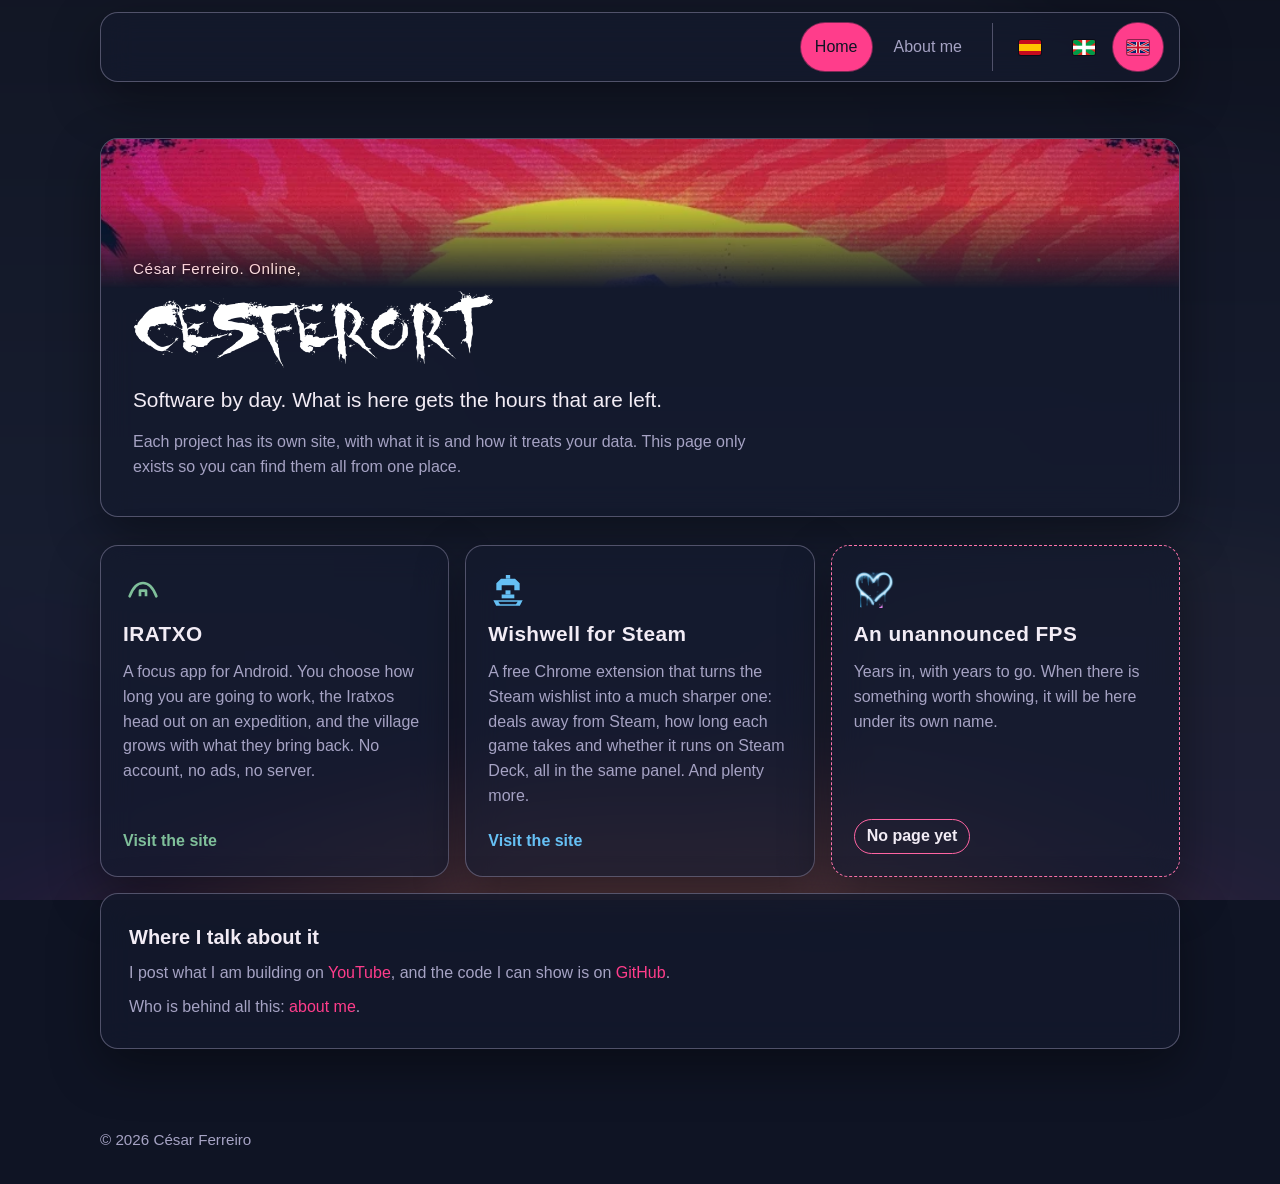
==== en.html @ ec969061 "La página personal, con las banderas y el logo en blanco." ====
<!DOCTYPE html>
<html lang="en" translate="no">
<head>
  <meta charset="utf-8">
  <meta name="google" content="notranslate">
  <meta name="viewport" content="width=device-width, initial-scale=1">
  <title>Cesferort</title>
  <meta name="description" content="César Ferreiro, Cesferort online. Software by day; games and tools in the hours that are left. Every project lives here.">
  <link rel="canonical" href="https://cesferort.github.io/en.html">
  <meta property="og:type" content="website">
  <meta property="og:locale" content="en_GB">
  <meta property="og:title" content="Cesferort">
  <meta property="og:description" content="César Ferreiro, Cesferort online. Software by day; games and tools in the hours that are left. Every project lives here.">
  <meta property="og:url" content="https://cesferort.github.io/en.html">
  <meta property="og:image" content="https://cesferort.github.io/art/share-2026-11.jpg">
  <meta property="og:image:width" content="1200">
  <meta property="og:image:height" content="630">
  <meta property="og:image:alt" content="The Cesferort mark on a grey field.">
  <meta name="twitter:card" content="summary_large_image">
  <link rel="icon" href="art/favicon.png">
  <link rel="stylesheet" href="style.css">
</head>
<body>
  <div class="scene" aria-hidden="true"></div>
  <a class="skip" href="#content">Skip to content</a>
  <header class="bar glass">
    <input class="menu-check" id="menu-check" type="checkbox">
    <label class="menu-toggle" for="menu-check"><span class="visually-hidden">Menu</span><span class="burger" aria-hidden="true"></span></label>
    <nav class="nav" aria-label="Pages">
      <a href="en.html" aria-current="page">Home</a>
      <a href="about/en.html">About me</a>
      <span class="langs">
        <a href="index.html" lang="es" hreflang="es" class="flag flag-es" aria-label="Spanish"><svg class="flag-svg" viewBox="0 0 22 15" aria-hidden="true"><rect width="22" height="15" fill="#c60b1e"/><rect y="4" width="22" height="7" fill="#ffc400"/></svg></a>
        <a href="eu.html" lang="eu" hreflang="eu" class="flag flag-eu" aria-label="Basque"><svg class="flag-svg" viewBox="0 0 22 15" aria-hidden="true"><rect width="22" height="15" fill="#da291c"/><path fill="#009b48" d="M0 0h4.2L22 12.2V15h-4.2L0 2.8z"/><path fill="#009b48" d="M22 0h-4.2L0 12.2V15h4.2L22 2.8z"/><rect x="9.2" width="3.6" height="15" fill="#fff"/><rect y="5.7" width="22" height="3.6" fill="#fff"/></svg></a>
        <a href="en.html" lang="en" aria-current="page" class="flag flag-en" aria-label="English"><svg class="flag-svg" viewBox="0 0 60 30" aria-hidden="true"><path fill="#012169" d="M0 0h60v30H0z"/><path stroke="#fff" stroke-width="6" d="M0 0l60 30m0-30L0 30"/><path stroke="#C8102E" stroke-width="4" d="M0 0l60 30m0-30L0 30"/><path stroke="#fff" stroke-width="10" d="M30 0v30M0 15h60"/><path stroke="#C8102E" stroke-width="6" d="M30 0v30M0 15h60"/></svg></a>
      </span>
    </nav>
  </header>
  <main id="content">
    <section class="intro glass">
      <p class="eyebrow">César Ferreiro. Online,</p>
      <h1><img class="wordmark" src="art/wordmark.png" width="637" height="137" alt="Cesferort"></h1>
      <p class="lead">Software by day. What is here gets the hours that are left.</p>
      <p class="plain">Each project has its own site, with what it is and how it treats your data. This page only exists so you can find them all from one place.</p>
    </section>

    <section class="projects" aria-label="Projects">
      <a class="project glass" style="--tone: #7fbf9a" href="https://cesferort.github.io/iratxo-site/en.html" target="_blank" rel="noopener">
        <svg class="project-mark" viewBox="0 0 24 24" aria-hidden="true">
          <path d="M4 17c2.2-6 4.8-8 8-8s5.8 2 8 8" fill="none" stroke="currentColor" stroke-width="1.6" stroke-linecap="round"/>
          <path d="M10.2 17V13.6h3.6V17" fill="none" stroke="currentColor" stroke-width="1.6" stroke-linejoin="round"/>
        </svg>
        <h2>IRATXO</h2>
        <p>A focus app for Android. You choose how long you are going to work, the Iratxos head out on an expedition, and the village grows with what they bring back. No account, no ads, no server.</p>
        <span class="project-go">Visit the site</span>
      </a>

      <a class="project glass" style="--tone: #66c0f4" href="https://cesferort.github.io/wishwell-site/" target="_blank" rel="noopener">
        <svg class="project-mark" viewBox="0 0 24 24" aria-hidden="true">
          <path d="M5 13.4 5 9.2 7.8 6.4 16.2 6.4 19 9.2 19 13.4 15.8 13.4 15.8 10.4 8.2 10.4 8.2 13.4Z" fill="currentColor"/>
          <path d="M10.7 4.2h2.6V6.4h-2.6z" fill="currentColor"/>
          <path d="M10.5 13.4h3V15.9h-3z" fill="currentColor"/>
          <path d="M8.2 15.9h7.6V18.2H8.2z" fill="currentColor"/>
          <path fill="currentColor" fill-rule="evenodd" d="M3.2 19.4h17.6l-1.7 3.2H4.9zM6.2 20.2h11.6l-1 1.6H7.2z"/>
        </svg>
        <h2>Wishwell for Steam</h2>
        <p>A free Chrome extension that turns the Steam wishlist into a much sharper one: deals away from Steam, how long each game takes and whether it runs on Steam Deck, all in the same panel. And plenty more.</p>
        <span class="project-go">Visit the site</span>
      </a>

      <div class="project glass project-quiet" style="--tone: #ff3d8b" role="group" aria-label="An unannounced FPS. There is no page yet.">
        <img class="project-mark" src="art/card-fps.png" width="184" height="184" alt="">
        <h2>An unannounced FPS</h2>
        <p>Years in, with years to go. When there is something worth showing, it will be here under its own name.</p>
        <span class="project-go">No page yet</span>
      </div>
    </section>


    <section class="panel glass">
      <h2>Where I talk about it</h2>
      <p>I post what I am building on <a href="https://www.youtube.com/c/Cesferort" target="_blank" rel="noopener noreferrer">YouTube</a>, and the code I can show is on <a href="https://github.com/Cesferort" target="_blank" rel="noopener noreferrer">GitHub</a>.</p>
      <p>Who is behind all this: <a href="about/en.html">about me</a>.</p>
    </section>
  </main>
  <footer>
    <p>© 2026 César Ferreiro</p>
  </footer>
</body>
</html>
---- style.css ----
:root {
  color-scheme: dark;
  --ink: #0f1424;
  --paper: #f2ecf5;
  --muted: #a6a3c4;
  --rose: #ff3d8b;
  --ember: #ff6b3d;
  --amber: #ffc93c;
  --edge: rgba(166, 163, 196, 0.42);
  --glass: rgba(21, 26, 46, 0.66);
  --radius: 18px;
  --shadow: 0 18px 50px rgba(0, 0, 0, 0.38);
  font-family: "Segoe UI", "Helvetica Neue", sans-serif;
}

* { box-sizing: border-box; }

html { scroll-behavior: smooth; }

body {
  margin: 0;
  min-height: 100vh;
  padding-top: 12px;
  color: var(--paper);
  background: var(--ink);
  line-height: 1.55;
}

/* La foto queda bajo los degradados: desenfocada y oscurecida. */
.scene {
  position: fixed;
  inset: 0;
  z-index: -1;
  overflow: hidden;
  pointer-events: none;
}

.scene::before {
  content: "";
  position: absolute;
  inset: -48px;
  background:
    radial-gradient(1000px 560px at 50% 112%, rgba(255, 201, 60, 0.2), transparent 58%),
    radial-gradient(1200px 660px at 50% 118%, rgba(255, 107, 61, 0.22), transparent 62%),
    radial-gradient(1400px 760px at 50% 126%, rgba(255, 61, 139, 0.2), transparent 66%),
    linear-gradient(180deg, rgba(13, 17, 32, 0.82) 0%, rgba(20, 26, 46, 0.86) 58%, rgba(27, 27, 56, 0.9) 100%),
    url("art/backdrop.jpg") center / cover no-repeat;
  filter: blur(10px);
}

.skip {
  position: absolute;
  left: 12px;
  top: 12px;
  padding: 8px 12px;
  background: var(--ink);
  color: var(--paper);
  z-index: 5;
  transform: translateY(-150%);
}

.skip:focus { transform: none; }

.visually-hidden {
  position: absolute;
  width: 1px;
  height: 1px;
  padding: 0;
  margin: -1px;
  overflow: hidden;
  clip: rect(0, 0, 0, 0);
  white-space: nowrap;
  border: 0;
}

.bar {
  position: sticky;
  top: 0;
  z-index: 2;
  display: flex;
  flex-wrap: wrap;
  align-items: center;
  justify-content: flex-end;
  gap: 4px 8px;
  width: min(1080px, calc(100% - 32px));
  margin: 0 auto;
  padding: 10px 16px;
}

.menu-check {
  position: absolute;
  width: 1px;
  height: 1px;
  padding: 0;
  margin: -1px;
  overflow: hidden;
  clip: rect(0, 0, 0, 0);
  white-space: nowrap;
  border: 0;
}

.menu-toggle { display: none; }

@media (min-width: 801px) {
  .menu-check { display: none; }
}

.burger {
  position: relative;
  display: block;
  width: 18px;
  height: 2px;
  background: var(--paper);
}

.burger::before,
.burger::after {
  content: "";
  position: absolute;
  left: 0;
  width: 18px;
  height: 2px;
  background: var(--paper);
}

.burger::before { top: -6px; }
.burger::after { top: 6px; }

.nav {
  display: flex;
  flex-wrap: wrap;
  align-items: center;
  justify-content: flex-end;
  gap: 4px 8px;
}

.nav a,
.langs a {
  color: var(--muted);
  text-decoration: none;
  min-height: 48px;
  display: inline-flex;
  align-items: center;
  padding: 0 14px;
  border-radius: 999px;
  background: transparent;
  transition: color 220ms ease, background-color 220ms ease, box-shadow 220ms ease;
}

.nav a:hover,
.langs a:hover {
  color: var(--paper);
  background: rgba(255, 61, 139, 0.18);
}

.nav a[aria-current="page"],
.langs a[aria-current="page"] {
  color: var(--ink);
  background: var(--rose);
  box-shadow: 0 0 0 1px rgba(255, 61, 139, 0.45);
}

.nav a[aria-current="page"]:hover,
.langs a[aria-current="page"]:hover {
  color: var(--ink);
  background: #ff6fa8;
}

.langs {
  display: inline-flex;
  gap: 4px;
  margin-left: 8px;
  padding-left: 12px;
  border-left: 1px solid var(--edge);
}

main {
  width: min(1080px, calc(100% - 32px));
  margin: 0 auto;
  padding: 28px 0 64px;
}

.intro {
  position: relative;
  overflow: hidden;
  padding: 118px 32px 36px;
  margin-top: 28px;
}

/* Franja con el banner, recortada a la banda de cielo que queda por encima
   del logotipo (y < 132 en el original). Encuadrar con cover no servia: el
   recorte cambia con el ancho y el logotipo acababa asomando, duplicando el
   que ya esta justo debajo. */
.intro::before {
  content: "";
  position: absolute;
  inset: 0 0 auto;
  height: 150px;
  background: url("art/banner-strip.webp") center / cover no-repeat;
  mask-image: linear-gradient(to bottom, #000 42%, transparent);
  opacity: 0.85;
}

.wordmark {
  display: block;
  width: min(100%, 360px);
  height: auto;
  margin: 10px 0 0;
  /* El archivo es rosa. Sobre el atardecer se lee en blanco. */
  filter: brightness(0) invert(1);
}

.intro h1 { margin: 0; line-height: 0; }

.eyebrow {
  margin: 0 0 8px;
  color: #fff;
  letter-spacing: 0.04em;
  font-size: 0.95rem;
  text-shadow: 0 1px 2px rgba(8, 10, 22, 0.95), 0 0 14px rgba(8, 10, 22, 0.75);
}

h1 {
  margin: 0;
  font-size: clamp(2.2rem, 5.4vw, 3.6rem);
  font-weight: 650;
  letter-spacing: 0.1em;
  line-height: 1.05;
}

.lead {
  margin: 16px 0 0;
  font-size: 1.3rem;
  max-width: 34rem;
}

.plain {
  margin: 14px 0 0;
  max-width: 40rem;
  color: var(--muted);
}

.projects {
  display: grid;
  grid-template-columns: repeat(auto-fit, minmax(260px, 1fr));
  gap: 16px;
  margin-top: 28px;
}

/* Cada tarjeta lleva el color de su proyecto en --tone, así se distinguen de un
   vistazo sin repetir la paleta del hub. */
.project {
  display: flex;
  flex-direction: column;
  gap: 10px;
  padding: 22px;
  color: inherit;
  text-decoration: none;
}

.project-mark {
  width: 40px;
  height: 40px;
  color: var(--tone, var(--rose));
}

img.project-mark {
  border-radius: 10px;
  object-fit: cover;
}

.project h2 {
  margin: 0;
  font-size: 1.3rem;
  font-weight: 650;
  letter-spacing: 0.02em;
}

.project p {
  margin: 0;
  color: var(--muted);
}

.project-go {
  margin-top: auto;
  padding-top: 10px;
  color: var(--tone, var(--rose));
  font-weight: 600;
}

/* Aquí las tarjetas sí llevan a algún sitio, así que moverse al pasar por encima
   dice la verdad. La que no enlaza no se levanta: levantarse prometería un clic.
   El borde sí se enciende, para que se note que todavía no abre. */
a.project:hover {
  transform: translateY(-3px);
  border-color: color-mix(in srgb, var(--tone, var(--rose)) 70%, transparent);
  background: rgba(28, 33, 41, 0.74);
  box-shadow: 0 22px 48px rgba(0, 0, 0, 0.34);
}

/* Dos clases a propósito: `.glass` declara el borde más abajo y, a igualdad de
   peso, ganaría la última regla del archivo. */
.project.project-quiet {
  border-style: dashed;
  border-color: color-mix(in srgb, var(--tone, var(--rose)) 72%, white);
  cursor: default;
}

.project.project-quiet:hover {
  border-color: var(--tone, var(--rose));
  background: rgba(28, 33, 41, 0.8);
  box-shadow: 0 18px 40px rgba(0, 0, 0, 0.28);
}

.project-quiet .project-go {
  align-self: flex-start;
  color: var(--paper);
  font-weight: 600;
  padding: 4px 12px;
  border: 1px solid color-mix(in srgb, var(--tone, var(--rose)) 80%, white);
  border-radius: 999px;
}

.panel {
  margin-top: 16px;
  padding: 28px;
}

.panel h2 {
  margin: 0 0 8px;
  font-size: 1.25rem;
  font-weight: 650;
}

.panel p,
.panel li { margin: 0; color: var(--muted); }

.panel p + p,
.panel ul { margin-top: 10px; }

.panel ul { padding-left: 1.2rem; }

.panel a,
.page a {
  color: var(--rose);
  text-decoration: none;
  transition: color 220ms ease;
}

.panel a:hover,
.page a:hover { color: var(--paper); }

article.page { padding: 36px 40px 48px; }

.page h1 {
  font-size: clamp(1.8rem, 4vw, 2.4rem);
  letter-spacing: 0;
  margin-bottom: 8px;
}

.page .updated {
  margin: 0 0 28px;
  color: var(--rose);
  letter-spacing: 0.03em;
  font-size: 0.95rem;
}

.page h2 {
  display: block;
  margin-top: 36px;
  font-size: 1.25rem;
  font-weight: 650;
}

.page p { margin: 0; color: var(--muted); }
.page p + p { margin-top: 16px; }

footer {
  width: min(1080px, calc(100% - 32px));
  margin: 0 auto 32px;
  color: var(--muted);
  font-size: 0.95rem;
}

footer a {
  color: var(--muted);
  text-decoration: none;
  transition: color 220ms ease;
}

footer a:hover { color: var(--paper); }

.glass {
  background: var(--glass);
  border: 1px solid var(--edge);
  border-radius: var(--radius);
  box-shadow: var(--shadow);
  backdrop-filter: blur(16px);
  transition:
    transform 240ms ease,
    border-color 240ms ease,
    background-color 240ms ease,
    box-shadow 240ms ease;
}

/* `both` fija el fotograma 0% mientras la animacion sigue pendiente, y en una
   pestana que aun no compone eso deja el bloque invisible. Con la opacidad
   declarada aparte y `forwards`, lo peor que puede pasar es que no anime. */
.intro,
.project {
  opacity: 1;
  animation: rise 700ms ease forwards;
}

.projects .project:nth-child(2) { animation-delay: 80ms; }
.projects .project:nth-child(3) { animation-delay: 160ms; }

:focus-visible {
  outline: 2px solid var(--rose);
  outline-offset: 3px;
}

@keyframes rise {
  from { opacity: 0; transform: translateY(12px); }
  to { opacity: 1; transform: none; }
}

@media (max-width: 800px) {
  body { padding-top: 0; }
  .bar {
    top: 0;
    width: 100%;
    margin: 0;
    border-radius: 0;
    padding: 6px 8px;
  }
  .menu-toggle {
    display: inline-flex;
    align-items: center;
    justify-content: center;
    width: 48px;
    height: 48px;
    margin-left: auto;
    border-radius: 999px;
    cursor: pointer;
  }
  .nav {
    display: none;
    flex-basis: 100%;
    flex-direction: column;
    align-items: stretch;
    padding: 4px 0 8px;
  }
  .menu-check:checked ~ .nav { display: flex; }
  .menu-check:focus-visible + .menu-toggle {
    outline: 2px solid var(--rose);
    outline-offset: 3px;
  }
  .menu-check:checked + .menu-toggle .burger { background: transparent; }
  .menu-check:checked + .menu-toggle .burger::before { top: 0; transform: rotate(45deg); }
  .menu-check:checked + .menu-toggle .burger::after { top: 0; transform: rotate(-45deg); }
  .langs {
    flex-basis: auto;
    justify-content: flex-start;
    width: 100%;
    margin: 4px 0 0;
    padding: 8px 0 0;
    border-left: 0;
    border-top: 1px solid var(--edge);
  }
  .intro { padding: 96px 22px 30px; }
  .intro::before { height: 118px; }
  article.page { padding: 24px 20px 36px; }
}

@media (prefers-reduced-motion: reduce) {
  html { scroll-behavior: auto; }
  .intro,
  .project { animation: none; }
  a.project:hover { transform: none; }
}

/* Idioma: la bandera, no las siglas. */
.langs a.flag .flag-svg {
  width: 22px;
  height: 15px;
  display: block;
  border-radius: 2px;
  box-shadow: 0 0 0 1px rgba(0, 0, 0, 0.45);
}
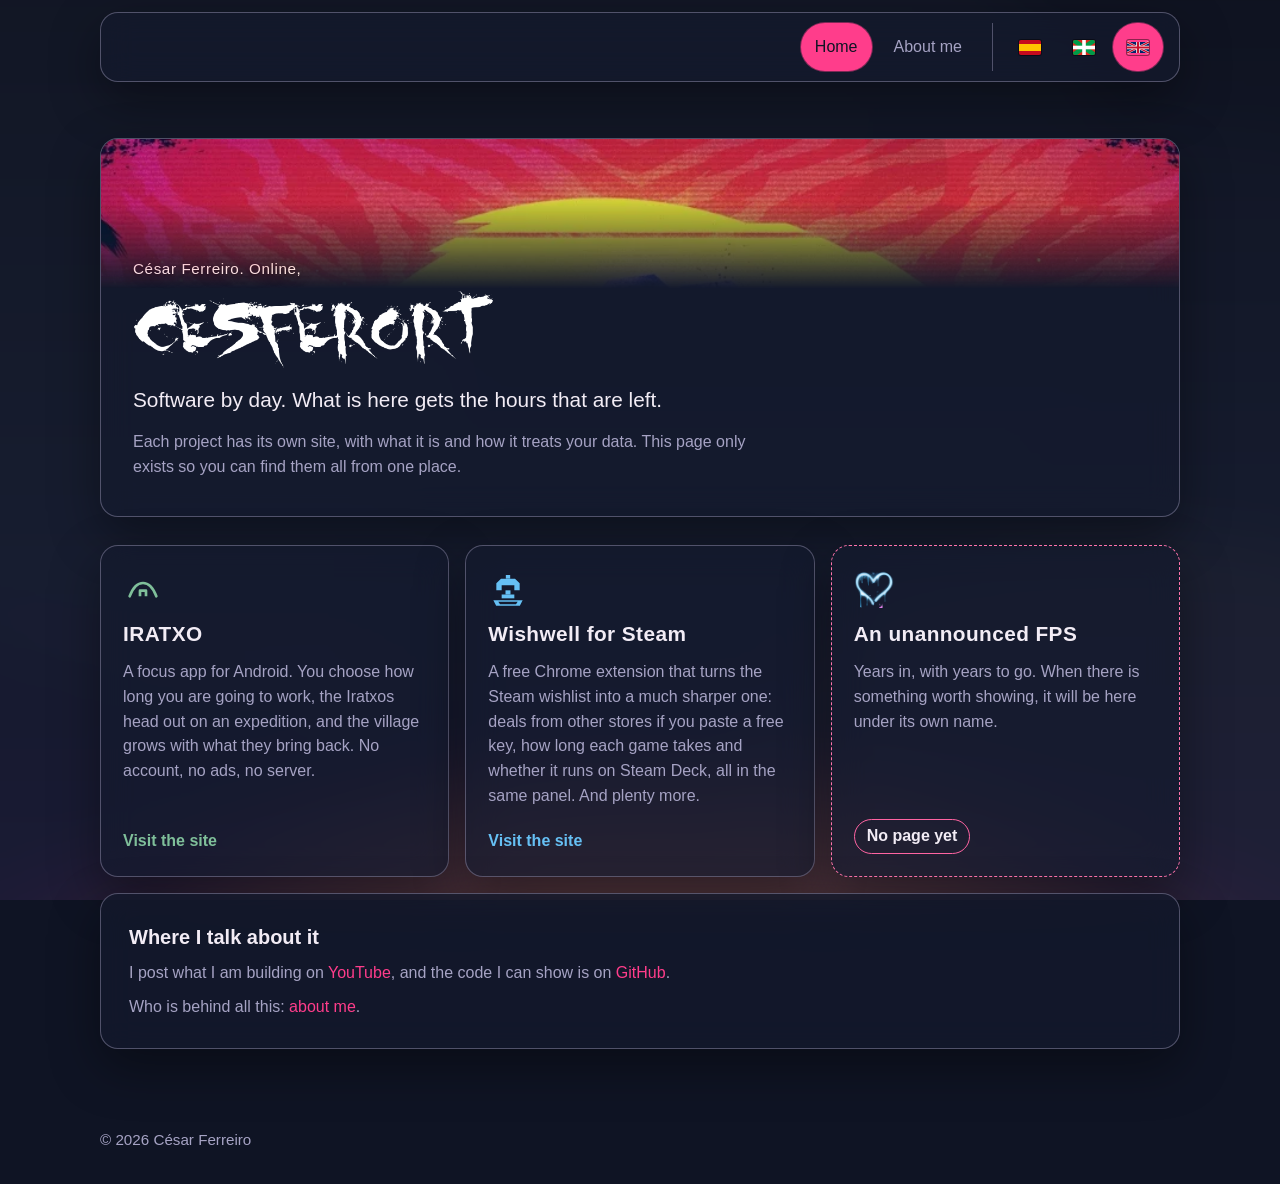
==== commit bacc5ed6: "Wishwell avisa de que las ofertas piden una clave." ====
--- a/en.html
+++ b/en.html
@@ -64,7 +64,7 @@
           <path fill="currentColor" fill-rule="evenodd" d="M3.2 19.4h17.6l-1.7 3.2H4.9zM6.2 20.2h11.6l-1 1.6H7.2z"/>
         </svg>
         <h2>Wishwell for Steam</h2>
-        <p>A free Chrome extension that turns the Steam wishlist into a much sharper one: deals away from Steam, how long each game takes and whether it runs on Steam Deck, all in the same panel. And plenty more.</p>
+        <p>A free Chrome extension that turns the Steam wishlist into a much sharper one: deals from other stores if you paste a free key, how long each game takes and whether it runs on Steam Deck, all in the same panel. And plenty more.</p>
         <span class="project-go">Visit the site</span>
       </a>
 
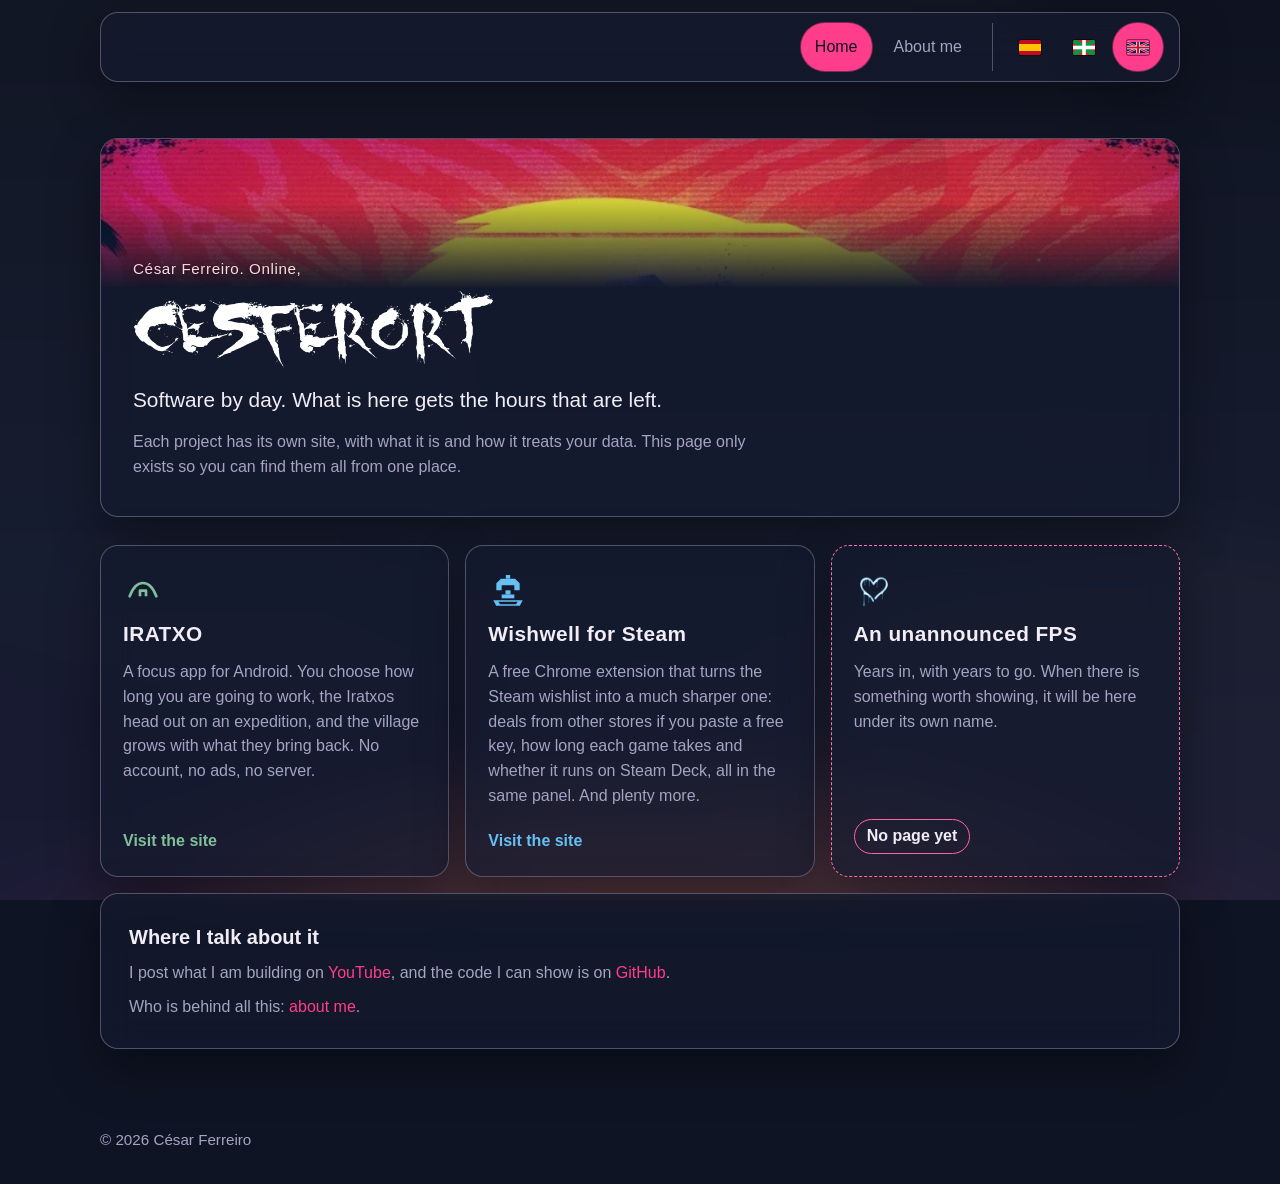
==== commit 3658ae30: "Los favicon dejan de quedarse pegados en la cache del navegador." ====
--- a/en.html
+++ b/en.html
@@ -17,7 +17,8 @@
   <meta property="og:image:height" content="630">
   <meta property="og:image:alt" content="The Cesferort mark on a grey field.">
   <meta name="twitter:card" content="summary_large_image">
-  <link rel="icon" href="art/favicon.png">
+  <link rel="icon" type="image/png" sizes="32x32" href="art/favicon.png">
+  <link rel="apple-touch-icon" href="art/favicon.png">
   <link rel="stylesheet" href="style.css">
 </head>
 <body>
